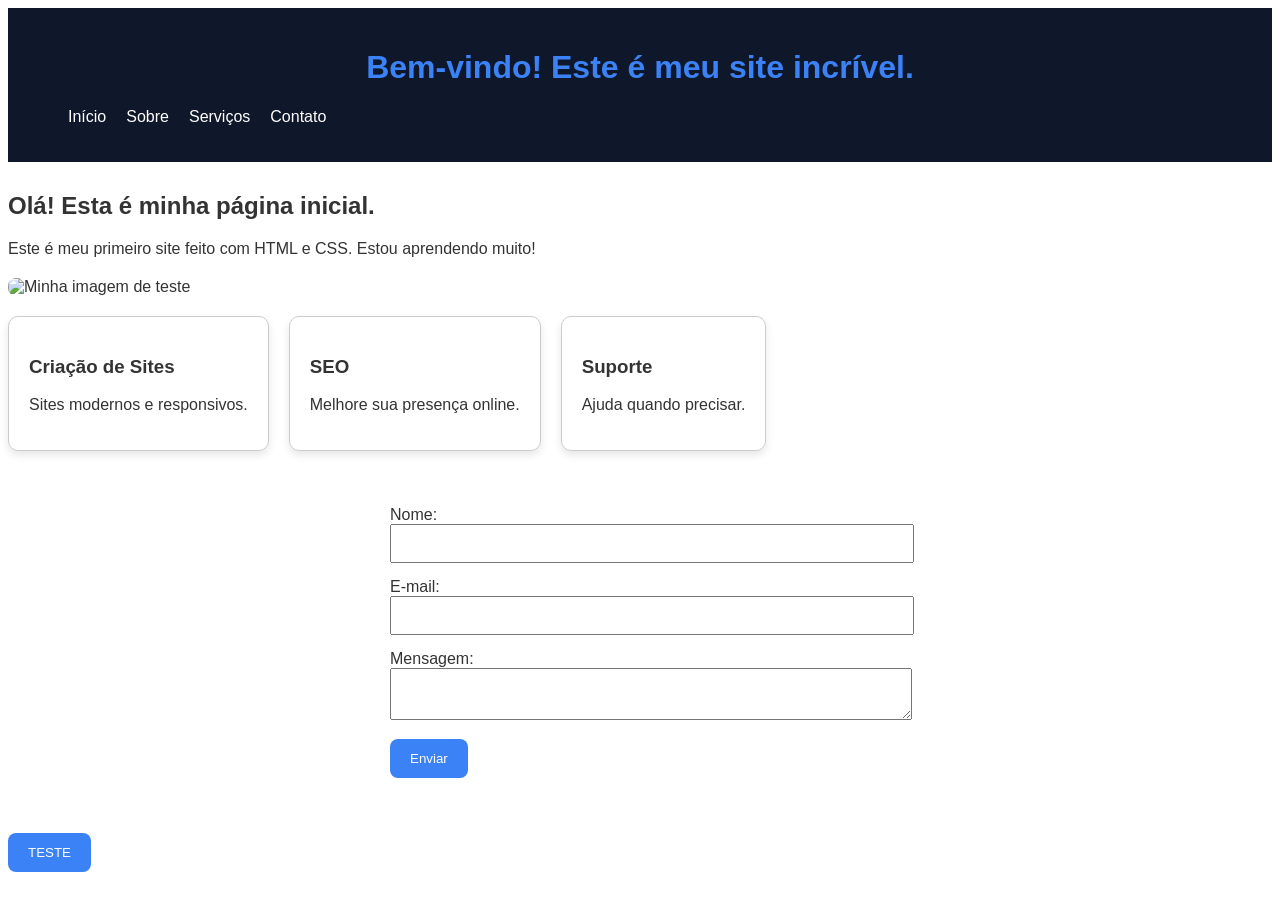
==== index.html @ b13bdc20 "Add files via upload" ====
<!DOCTYPE html>

<html lang="pt-BR">

<head>
    <link rel="stylesheet" href="estilos.css">

</head>

<body>

    <header>
        <h1>
            Bem-vindo! Este é meu site incrível.
        </h1>

        <nav>
            <ul>
                <li><a href="#">Início</a></li>
                <li><a href="sobre.html">Sobre</a></li>
                <li><a href="#">Serviços</a></li>
                <li><a href="contato.html">Contato</a></li>
            </ul>
        </nav>
    </header>

    <main>
    <!-- Conteúdo principal -->
        <h2>Olá! Esta é minha página inicial.</h2>

        <p>Este é meu primeiro site feito com HTML e CSS.
                Estou aprendendo muito!</p>

    <!-- Use um endereço local ou da web -->
        <img src="imagens/sobremim.jpg" alt="Minha imagem de teste">

    </main>
    
    <div class="servicos">

        <div class="card">
            <h3>Criação de Sites</h3>
            <p>Sites modernos e responsivos.</p>
        </div>

        <div class="card">
            <h3>SEO</h3>
            <p>Melhore sua presença online.</p>
        </div>

        <div class="card">
            <h3>Suporte</h3>
            <p>Ajuda quando precisar.</p>
        </div>

    </div>

    <!-- Formulário de Contato -->
    <form>

        <label for="nome">Nome:</label>
        <input type="text" id="nome">

        <label for="email">E-mail:</label>
        <input type="email" id="email">

        <label for="mensagem">Mensagem:</label>
        <textarea id="mensagem"></textarea>

        <button type="submit">Enviar</button>

    </form>

    <button>TESTE</button>
</body>

</html>
---- estilos.css ----
body {
  color: #333;
  font-family: Arial, sans-serif;
}

h1 {
  color: #3b82f6;
}

.container {
  display: flex;
  align-items: center;
}

.servicos {
  display: flex;
  gap: 20px;
}

.card {
  padding: 20px;
  border: 1px solid #ccc;
  border-radius: 10px;
  transition: 0.3s;
  box-shadow: 0 4px 8px rgba(0,0,0,0.1);
}

.card:hover {
    transform: translateY(-5px);
    box-shadow: 0 8px 20px rgba(0,0,0,0.2);
}

header {
  background-color: #0f172a;
  padding: 20px;
  text-align: center;
}

nav ul {
  list-style: none;
  display: flex;
  gap: 20px;
}

nav a {
  color: white;
  text-decoration: none;
  transition: 0.3s;
}

nav a:hover {
  color: #3b82f6;
}

/* Conteúdo principal */
main {
  margin-top: 30px;
}

/* Imagens */
img {
  max-width: 100%;
  height: auto;
  display: block;
  margin: 20px auto;
  border-radius: 8px;
}

/* Efeito zoom em imagens */
img {
  transition: transform 0.3s ease;
}

img:hover {
  transform: scale(1.05);
}

form {
  max-width: 500px;
  margin: 30px auto;
  padding: 25px;
  background-color: #ffffff;
  border-radius: 10px;
}

input,
textarea {
    width: 100%;
    padding: 10px;
    margin-bottom: 15px;
}

button {
    background-color: #3b82f6;
    color: white;
    border: none;
    padding: 12px 20px;
    border-radius: 8px;
    cursor: pointer;
    transition: background-color 0.3s;
}

button:hover {
    background-color: #2563eb;
    transform: scale(1.05);
}

@media (max-width: 768px) {
  .servicos {
        flex-direction: column;
    }

   nav ul {
        flex-direction: column;
    }

   h1 {
        font-size: 28px;
    }

  section {
        padding: 10px;
    }
}
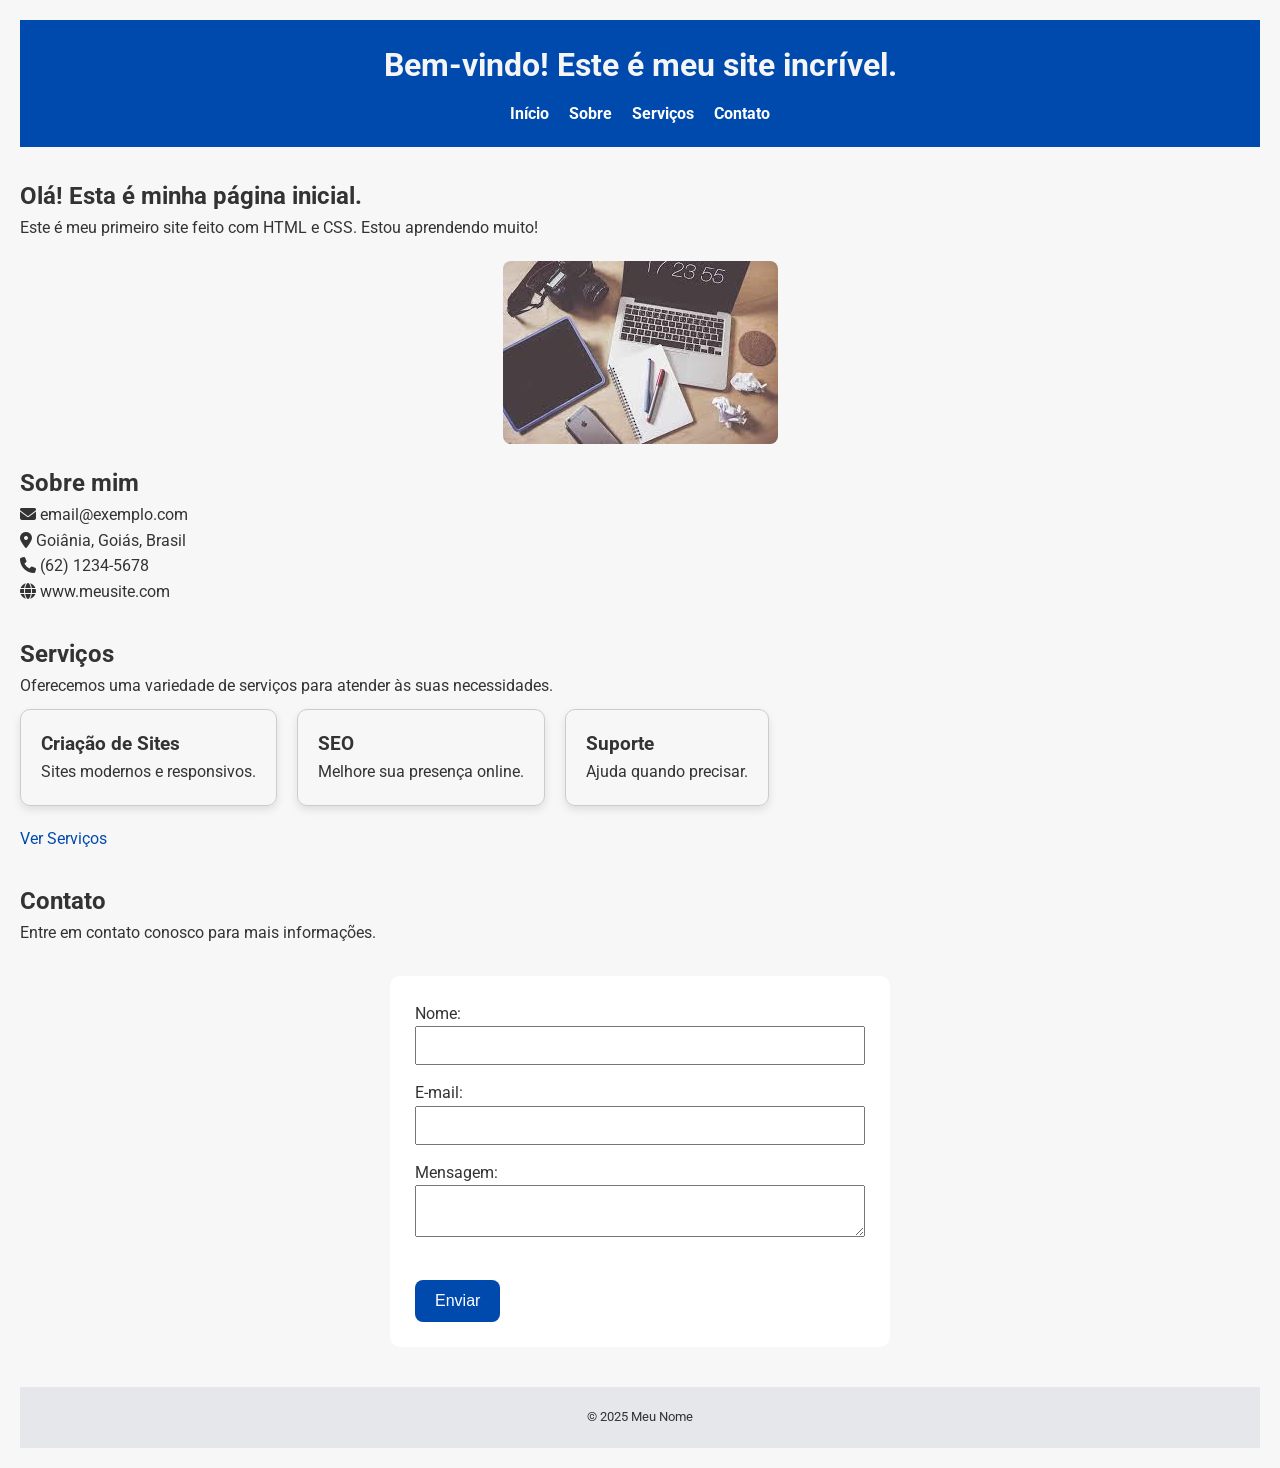
==== commit 2e9cba61: "Add files via upload" ====
--- a/index.html
+++ b/index.html
@@ -3,12 +3,17 @@
 <html lang="pt-BR">
 
 <head>
+    <meta charset="UTF-8">
+    <meta name="viewport" content="width=device-width, initial-scale=1.0">
+    <title>Meu Site</title>
+    <link href="https://fonts.googleapis.com/css2?family=Roboto&display=swap" rel="stylesheet">
     <link rel="stylesheet" href="estilos.css">
+    <link rel="stylesheet" href="https://cdnjs.cloudflare.com/ajax/libs/font-awesome/6.4.0/css/all.min.css">
 
 </head>
 
 <body>
-
+    <!-- Cabeçalho do site -->
     <header>
         <h1>
             Bem-vindo! Este é meu site incrível.
@@ -18,60 +23,87 @@
             <ul>
                 <li><a href="#">Início</a></li>
                 <li><a href="sobre.html">Sobre</a></li>
-                <li><a href="#">Serviços</a></li>
+                <li><a href="servicos.html">Serviços</a></li>
                 <li><a href="contato.html">Contato</a></li>
             </ul>
         </nav>
     </header>
 
     <main>
-    <!-- Conteúdo principal -->
+        <!-- Conteúdo principal -->
         <h2>Olá! Esta é minha página inicial.</h2>
 
         <p>Este é meu primeiro site feito com HTML e CSS.
-                Estou aprendendo muito!</p>
+            Estou aprendendo muito!</p>
 
-    <!-- Use um endereço local ou da web -->
+        <!-- Use um endereço local ou da web -->
         <img src="imagens/sobremim.jpg" alt="Minha imagem de teste">
 
+
+        <section>
+            <!-- Sessão Sobre mim -->
+            <h2>Sobre mim</h2>
+            <p><i class="fas fa-envelope"></i> email@exemplo.com</p>
+            <p><i class="fas fa-map-marker-alt"></i> Goiânia, Goiás, Brasil</p>
+            <p><i class="fas fa-phone"></i> (62) 1234-5678</p>
+            <p><i class="fas fa-globe"></i> www.meusite.com</p>
+        </section>
+
+        <section>
+            <!-- Sessão Serviços -->
+            <h2>Serviços</h2>
+            <p>Oferecemos uma variedade de serviços para atender às suas necessidades.</p>
+
+            <div class="servicos">
+
+                <div class="card">
+                    <h3>Criação de Sites</h3>
+                    <p>Sites modernos e responsivos.</p>
+                </div>
+
+                <div class="card">
+                    <h3>SEO</h3>
+                    <p>Melhore sua presença online.</p>
+                </div>
+
+                <div class="card">
+                    <h3>Suporte</h3>
+                    <p>Ajuda quando precisar.</p>
+                </div>
+
+            </div>
+
+            <p class="link-abaixo"><a href="servicos.html">Ver Serviços</a></p>
+        </section>
+
+        <section>
+            <!-- Sessão Contato -->
+            <h2>Contato</h2>
+            <p>Entre em contato conosco para mais informações.</p>
+
+            <!-- Formulário de Contato -->
+            <form>
+
+                <label for="nome">Nome:</label>
+                <input type="text" id="nome">
+
+                <label for="email">E-mail:</label>
+                <input type="email" id="email">
+
+                <label for="mensagem">Mensagem:</label>
+                <textarea id="mensagem"></textarea>
+
+                <button type="submit">Enviar</button>
+
+            </form>
+        </section>
     </main>
-    
-    <div class="servicos">
 
-        <div class="card">
-            <h3>Criação de Sites</h3>
-            <p>Sites modernos e responsivos.</p>
-        </div>
+    <!-- Rodapé -->
+    <footer>
+        <p>&copy; 2025 Meu Nome</p>
+    </footer>
 
-        <div class="card">
-            <h3>SEO</h3>
-            <p>Melhore sua presença online.</p>
-        </div>
-
-        <div class="card">
-            <h3>Suporte</h3>
-            <p>Ajuda quando precisar.</p>
-        </div>
-
-    </div>
-
-    <!-- Formulário de Contato -->
-    <form>
-
-        <label for="nome">Nome:</label>
-        <input type="text" id="nome">
-
-        <label for="email">E-mail:</label>
-        <input type="email" id="email">
-
-        <label for="mensagem">Mensagem:</label>
-        <textarea id="mensagem"></textarea>
-
-        <button type="submit">Enviar</button>
-
-    </form>
-
-    <button>TESTE</button>
 </body>
 
 </html>
--- a/estilos.css
+++ b/estilos.css
@@ -1,51 +1,45 @@
+/* Reset básico para remover margens padrão */
+* {
+  margin: 0;
+  padding: 0;
+  box-sizing: border-box;
+}
+
+/* Estilo do corpo da página */
 body {
+  font-family: 'Roboto', sans-serif;
+  background-color: #f7f7f7;
   color: #333;
-  font-family: Arial, sans-serif;
-}
-
-h1 {
-  color: #3b82f6;
-}
-
-.container {
-  display: flex;
-  align-items: center;
-}
-
-.servicos {
-  display: flex;
-  gap: 20px;
-}
-
-.card {
+  line-height: 1.6;
   padding: 20px;
-  border: 1px solid #ccc;
-  border-radius: 10px;
-  transition: 0.3s;
-  box-shadow: 0 4px 8px rgba(0,0,0,0.1);
-}
-
-.card:hover {
-    transform: translateY(-5px);
-    box-shadow: 0 8px 20px rgba(0,0,0,0.2);
-}
-
+}
+
+/* Cabeçalho */
 header {
-  background-color: #0f172a;
+  background-color: #004aad;
+  color: white;
   padding: 20px;
   text-align: center;
 }
 
+/* Título principal */
+h1 {
+  color: whitesmoke;
+}
+
+/* Menu de navegação */
 nav ul {
   list-style: none;
+  margin-top: 10px;
   display: flex;
+  justify-content: center;
   gap: 20px;
 }
 
-nav a {
+nav ul li a {
   color: white;
   text-decoration: none;
-  transition: 0.3s;
+  font-weight: bold;
 }
 
 nav a:hover {
@@ -64,15 +58,103 @@
   display: block;
   margin: 20px auto;
   border-radius: 8px;
-}
-
-/* Efeito zoom em imagens */
-img {
-  transition: transform 0.3s ease;
+  transition: transform 0.3s ease; /* Efeito zoom em imagens */
 }
 
 img:hover {
   transform: scale(1.05);
+}
+
+/* Seções */
+section {
+  margin-bottom: 30px;
+}
+
+.container {
+  display: flex;
+  align-items: center;
+}
+
+/* Botões */
+button {
+  background-color: #004aad;
+  color: white;
+  border: none;
+  padding: 12px 20px;
+  font-size: 16px;
+  cursor: pointer;
+  border-radius: 8px;
+  margin-top: 20px;
+  display: inline-block;
+  will-change: transform; /* Indica que a transformação será aplicada */
+  transform-origin: center center; /* Define o ponto de origem da transformação */
+  transition: background-color 0.3s ease, transform 0.3s ease; /* Transição suave para cor e transformação */
+}
+
+/* Efeito Hover na tag button */
+button:hover {
+  background-color: #003080;
+  transform: scale(1.05); /* 1.05 é ideal para botões, cresce sem estourar o layout */
+}
+
+.botao {
+    display:inline-block;
+    background-color:#004aad;
+    color:white;
+    text-decoration:none;
+    padding:12px 20px;
+    font-size:16px;
+    border-radius:8px;
+    margin-top:20px;
+    will-change: transform;
+    transform-origin: center center;
+    transition:
+        background-color .3s ease,
+        transform .3s ease;
+}
+
+.botao:hover {
+  background-color: #003080;
+  transform: scale(1.05);
+}
+
+.servicos {
+  display: flex;
+  gap: 20px;
+}
+
+.card {
+  padding: 20px;
+  border: 1px solid #ccc;
+  border-radius: 10px;
+  transition: 0.3s;
+  box-shadow: 0 4px 8px rgba(0,0,0,0.1);
+  margin-top: 10px;
+}
+
+.link-abaixo {    
+    margin-top: 20px;
+    text-align: left;
+} 
+
+.link-abaixo a {
+    display: inline-block;
+    text-decoration: none;
+    color: #004aad; /* Cor base movida para o link */
+    transition: transform 0.3s ease, color 0.3s ease;
+    will-change: transform;
+    transform-origin: 0% 50%; /* Define o ponto de origem da transformação */ 
+}
+
+.link-abaixo a:hover {
+    transform: scale(1.05); /* Aumenta o tamanho do link em 5% */
+    color: #3b82f6;
+    text-decoration: underline;
+}
+
+.card:hover {
+    transform: translateY(-5px);
+    box-shadow: 0 8px 20px rgba(0,0,0,0.2);
 }
 
 form {
@@ -90,35 +172,57 @@
     margin-bottom: 15px;
 }
 
-button {
-    background-color: #3b82f6;
-    color: white;
-    border: none;
-    padding: 12px 20px;
-    border-radius: 8px;
-    cursor: pointer;
-    transition: background-color 0.3s;
-}
-
-button:hover {
-    background-color: #2563eb;
-    transform: scale(1.05);
-}
-
+/* Rodapé */
+footer {
+  background-color: #e5e7eb;
+  text-align: center;
+  padding: 20px 10px;
+  margin-top: 40px;
+  font-size: 13px;
+}
+
+
+/* Responsividade para tablets e celulares */
 @media (max-width: 768px) {
-  .servicos {
+
+    /* Menu */
+    nav ul {
         flex-direction: column;
-    }
-
-   nav ul {
+        align-items: center;
+    }
+
+    nav ul li {
+        margin: 10px 0;
+    }
+
+    /* Título principal */
+    h1 {
+        font-size: 28px;
+    }
+
+    /* Conteúdo */
+    section {
+        padding: 10px;
+    }
+
+    /* Cartões de serviços */
+    .servicos {
         flex-direction: column;
     }
 
-   h1 {
-        font-size: 28px;
-    }
-
-  section {
-        padding: 10px;
-    }
+    .card {
+        width: 100%;
+    }
+
+    /* Formulário */
+    form {
+        width: 100%;
+    }
+
+    /* Imagens */
+    img {
+        width: 80%;
+        height: auto;
+    }
+
 }
